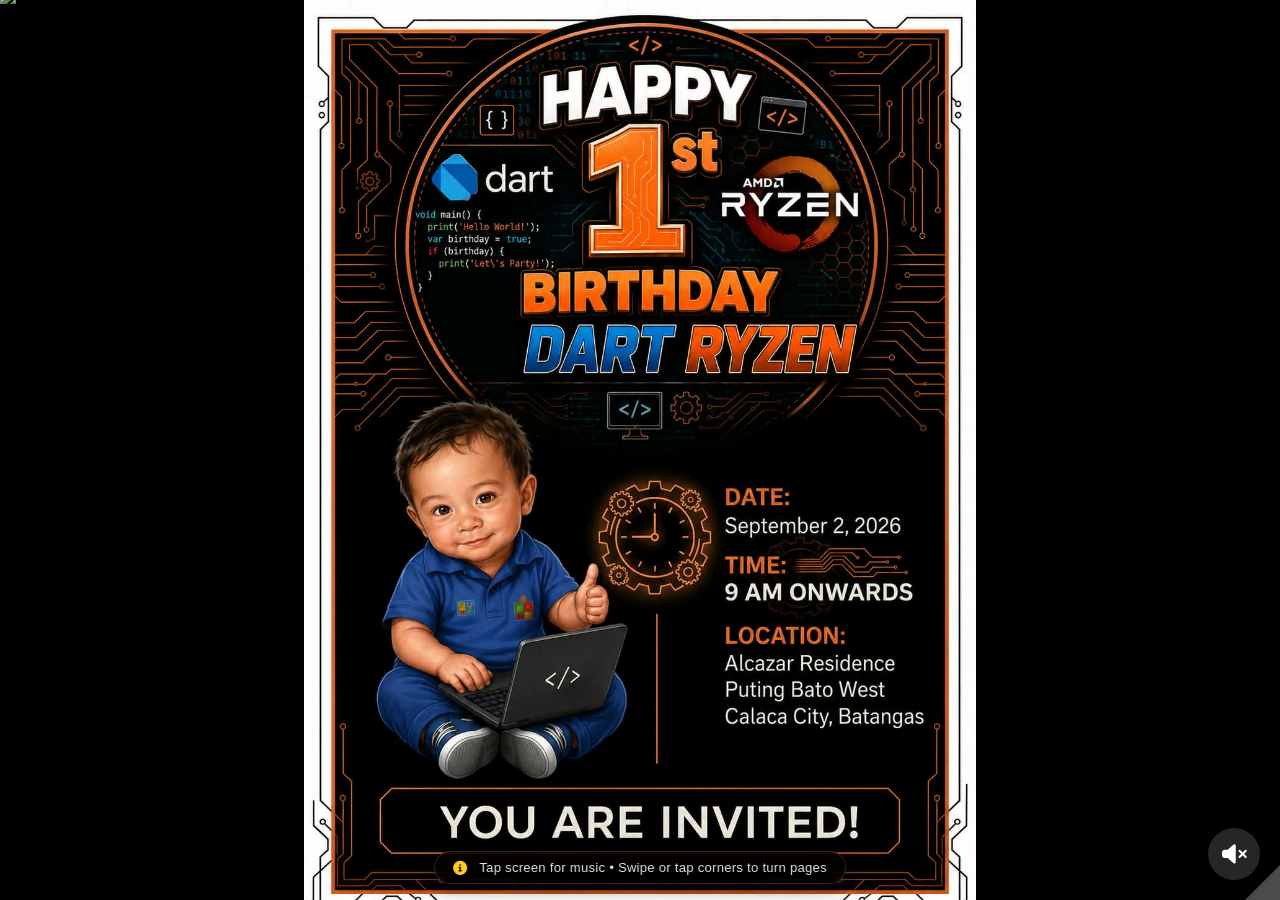
==== quickmenu/digitalInvitation/ryzen-invitation.html @ f144cee1 "Update ryzen-invitation.html" ====
<!DOCTYPE html>
<html lang="en">

<head>

<meta charset="UTF-8">

<meta
    name="viewport"
    content="width=device-width, initial-scale=1.0"
>

<title>Digital Invitation - RhioSoft Technologies</title>

<!-- Font Awesome for Music Icons -->
<link rel="stylesheet" href="https://cdnjs.cloudflare.com/ajax/libs/font-awesome/6.5.1/css/all.min.css">

<style>

/* =========================================================
   GLOBAL
========================================================= */

*{
    margin:0;
    padding:0;
    box-sizing:border-box;
}

html,
body{
    width:100%;
    height:100%;
    overflow:hidden;
    background:#111;

    font-family:
        Arial,
        Helvetica,
        sans-serif;
}


/* =========================================================
   FLIPBOOK
========================================================= */

#book{
    position:fixed;
    top:0;
    left:0;

    width:100vw;
    height:100vh;

    overflow:hidden;
    margin:0;
    padding:0;
}




/* =========================================================
   EVERY PAGE & BORDER CONTAINER
========================================================= */

.page{
    position: relative;
    width:100%;
    height:100%;

    display:flex;

    justify-content:center;
    align-items:center;

    background:#111;

    overflow:hidden;

    user-select:none;
    -webkit-user-select:none;

    padding:0;
}

.page-container{
    position:relative;

    width:100%;
    height:100%;

    background:#000;

    border:none;
    border-radius:0;

    box-shadow:none;

    overflow:hidden;

    display:flex;
    flex-direction:column;

    justify-content:center;
    align-items:center;
}

.page-container img{
    width:100%;
    height:100%;

    object-fit:cover;

    display:block;

    pointer-events:none;

    image-rendering:-webkit-optimize-contrast;
}

/* Page Corner Fold Visual Hint */
.page-container::after {
    content: '';
    position: absolute;
    bottom: 0;
    right: 0;
    width: 0;
    height: 0;
    border-style: solid;
    border-width: 0 0 35px 35px;
    border-color: transparent transparent rgba(255, 255, 255, 0.3) transparent;
    pointer-events: none;
    z-index: 10;
    transition: opacity 0.3s ease;
}

/* Page Logo at the bottom center */
.page-logo {
    position: absolute;
    bottom: 12px;
    left: 50%;
    transform: translateX(-50%);
    
    height: 24px;
    width: auto;
    object-fit: contain !important;
    
    z-index: 5;
    pointer-events: none;
    opacity: 0.85;
}

/* Page Number Badge */
.page-number{
    position:absolute;

    bottom:12px;
    right:16px;

    font-size:12px;
    font-weight:bold;

    color:#444;

    background:rgba(255,255,255,.85);

    padding:3px 8px;

    border-radius:12px;
    border:1px solid rgba(0,0,0,.1);

    z-index:5;

    pointer-events:none;

    margin-bottom:8vh;
}


/* =========================================================
   PAGE CONTENT
========================================================= */

.page-content{
    width:100%;
    height:100%;

    display:flex;
    flex-direction:column;

    justify-content:center;
    align-items:center;

    padding:
        clamp(20px,5vw,80px);

    text-align:center;
}


/* =========================================================
   COVER
========================================================= */

.page.--cover{
    background:#000;
}

.page.--cover .page-container img{
    object-fit:contain;
}





/* =========================================================
   MUSIC BUTTON
========================================================= */

.music-control{

    position:fixed;

    right:20px;
    bottom:20px;

    width:52px;
    height:52px;

    border:none;

    border-radius:50%;

    display:flex;

    justify-content:center;
    align-items:center;

    background:
        rgba(255,255,255,.15);

    backdrop-filter:
        blur(10px);

    -webkit-backdrop-filter:
        blur(10px);

    color:#fff;

    font-size:22px;

    cursor:pointer;

    z-index:1000000;

    box-shadow:
        0 8px 30px
        rgba(0,0,0,.35);

    transition:
        transform .25s ease,
        background .25s ease;
}


.music-control:hover{

    transform:
        scale(1.1);

    background:
        rgba(255,255,255,.25);
}


/* Music playing animation */

.music-control.playing{

    animation:
        musicPulse 1.5s infinite;
}


@keyframes musicPulse{

    0%{
        box-shadow:
            0 0 0 0
            rgba(255,255,255,.25);
    }

    70%{
        box-shadow:
            0 0 0 12px
            rgba(255,255,255,0);
    }

    100%{
        box-shadow:
            0 0 0 0
            rgba(255,255,255,0);
    }
}


/* =========================================================
   BOTTOM NOTICE BAR
========================================================= */

.bottom-info-note {
    position: fixed;
    bottom: 16px;
    left: 50%;
    transform: translateX(-50%);

    display: flex;
    align-items: center;
    gap: 12px;

    padding: 8px 18px;
    background: rgba(0, 0, 0, 0.7);
    backdrop-filter: blur(8px);
    -webkit-backdrop-filter: blur(8px);

    border: 1px solid rgba(255, 255, 255, 0.15);
    border-radius: 30px;

    color: #fff;
    font-size: 13px;
    letter-spacing: 0.3px;

    z-index: 99999;
    pointer-events: none;
    box-shadow: 0 4px 20px rgba(0, 0, 0, 0.4);
}

.bottom-info-note i {
    color: #ffca28;
    font-size: 14px;
}

.bottom-info-note span {
    opacity: 0.9;
}


/* =========================================================
   TABLET
========================================================= */

@media(max-width:1000px){

    .gallery-grid{

        grid-template-columns:
            repeat(2,1fr);

        gap:18px;
    }


    .gallery-card{

        height:
            clamp(
                220px,
                32vh,
                380px
            );
    }
}


/* =========================================================
   MOBILE
========================================================= */

@media(max-width:600px){

    .music-control{

        width:44px;
        height:44px;

        right:12px;
        bottom:12px;

        font-size:19px;
    }

    .bottom-info-note {
        font-size: 11px;
        padding: 6px 14px;
        bottom: 10px;
        left: 12px;
        transform: none;
        max-width: calc(100% - 70px);
    }

    .page-logo {
        height: 18px;
        bottom: 8px;
    }

}


/* =========================================================
   PREVENT IMAGE DRAG
========================================================= */

img{

    -webkit-user-drag:none;

    user-drag:none;
}

</style>

</head>


<body>


<!-- =======================================================
     BACKGROUND MUSIC
======================================================= -->

<audio
    id="backgroundMusic"
    src="./audio/music.mp3"
    loop
    preload="auto"
></audio>


<!-- =======================================================
     MUSIC CONTROL
========================================================= -->

<button
    class="music-control"
    id="musicControl"
    aria-label="Play background music"
    title="Music"
>
    <i class="fa-solid fa-volume-xmark"></i>
</button>


<!-- =======================================================
     INFO NOTE (BOTTOM BAR)
========================================================= -->

<div class="bottom-info-note">
    <i class="fa-solid fa-circle-info"></i>
    <span>Tap screen for music • Swipe or tap corners to turn pages</span>
</div>


<!-- =======================================================
     FLIPBOOK
======================================================= -->

<div id="book">


    <!-- FRONT COVER -->
    <div class="page --cover" data-density="hard">
        <div class="page-container">
            <img
                src="./img/cover.jpg"
                alt="Magazine Cover"
            >
            <img src="./img/logo.png" alt="Logo" class="page-logo">
        </div>
    </div>


    <!-- PAGE 1 -->
    <div class="page --cover" data-density="soft">
        <div class="page-container">
            <img
                src="./img/p2.jpg"
                alt="Page 1"
            >
            <img src="./img/logo.png" alt="Logo" class="page-logo">
            <span class="page-number">1</span>
        </div>
    </div>


    <!-- PAGE 2 -->
    <div class="page --cover" data-density="soft">
        <div class="page-container">
            <img
                src="./img/p3.jpg"
                alt="Page 2"
            >
            <img src="./img/logo.png" alt="Logo" class="page-logo">
            <span class="page-number">2</span>
        </div>
    </div>


    <!-- PAGE 3 -->
    <div class="page  --cover" data-density="soft">
        <div class="page-container">
            <img
                src="./img/p4.jpg"
                alt="Page 3"
            >
            <img src="./img/logo.png" alt="Logo" class="page-logo">
            <span class="page-number">3</span>
        </div>
    </div>


    <!-- PAGE 4 -->
    <div class="page  --cover" data-density="soft">
        <div class="page-container">
            <img
                src="./img/p5.jpg"
                alt="Page 4"
            >
            <img src="./img/logo.png" alt="Logo" class="page-logo">
            <span class="page-number">4</span>
        </div>
    </div>


    <!-- PAGE 5 -->
    <div class="page  --cover" data-density="soft">
        <div class="page-container">
            <img
                src="./img/p6.jpg"
                alt="Page 5"
            >
            <img src="./img/logo.png" alt="Logo" class="page-logo">
            <span class="page-number">5</span>
        </div>
    </div>


    <!-- PAGE 6 -->
    <div class="page  --cover" data-density="soft">
        <div class="page-container">
            <img
                src="./img/p7.jpg"
                alt="Page 6"
            >
            <img src="./img/logo.png" alt="Logo" class="page-logo">
            <span class="page-number">6</span>
        </div>
    </div>


    <!-- PAGE 7 -->
    <div class="page  --cover" data-density="soft">
        <div class="page-container">
            <img
                src="./img/p8.jpg"
                alt="Page 7"
            >
            <img src="./img/logo.png" alt="Logo" class="page-logo">
            <span class="page-number">7</span>
        </div>
    </div>


    <!-- PAGE 8 -->
    <div class="page  --cover" data-density="soft">
        <div class="page-container">
            <img
                src="./img/p9.jpg"
                alt="Page 8"
            >
            <img src="./img/logo.png" alt="Logo" class="page-logo">
            <span class="page-number">8</span>
        </div>
    </div>


    <!-- PAGE 9 -->
    <div class="page  --cover" data-density="soft">
        <div class="page-container">
            <img
                src="./img/p10.jpg"
                alt="Page 9"
            >
            <img src="./img/logo.png" alt="Logo" class="page-logo">
            <span class="page-number">9</span>
        </div>
    </div>


    <!-- PAGE 10 -->
    <div class="page  --cover" data-density="soft">
        <div class="page-container">
            <img
                src="./img/p11.jpg"
                alt="Page 10"
            >
            <img src="./img/logo.png" alt="Logo" class="page-logo">
            <span class="page-number">10</span>
        </div>
    </div>


    <!-- PAGE 11 -->
    <div class="page --cover" data-density="soft">
        <div class="page-container">
            <img
                src="./img/p12.jpg"
                alt="Page 11"
            >
            <img src="./img/logo.png" alt="Logo" class="page-logo">
            <span class="page-number">11</span>
        </div>
    </div>


    <!-- BACK COVER -->
    <div class="page --cover" data-density="hard">
        <div class="page-container">
            <img
                src="./img/1stpage.jpg"
                alt="Back Cover"
            >
            <img src="./img/logo.png" alt="Logo" class="page-logo">
        </div>
    </div>


</div>







<!-- =======================================================
     PAGE FLIP LIBRARY
======================================================= -->

<script src="https://cdn.jsdelivr.net/npm/page-flip/dist/js/page-flip.browser.min.js"></script>


<script>

/* =========================================================
   BACKGROUND MUSIC
========================================================= */

const backgroundMusic =
    document.getElementById(
        "backgroundMusic"
    );


const musicControl =
    document.getElementById(
        "musicControl"
    );


let musicPlaying = false;


/* =========================================================
   START MUSIC
========================================================= */

function startMusic(){

    backgroundMusic.volume = 0.35;

    backgroundMusic.play()
        .then(() => {

            musicPlaying = true;

            musicControl.innerHTML = '<i class="fa-solid fa-volume-high"></i>';

            musicControl.classList.add(
                "playing"
            );

        })
        .catch(() => {

            /*
                Browser blocked autoplay.
                Music will start after the
                next user interaction.
            */

        });

}


/* =========================================================
   STOP MUSIC
========================================================= */

function stopMusic(){

    backgroundMusic.pause();

    musicPlaying = false;

    musicControl.innerHTML = '<i class="fa-solid fa-volume-xmark"></i>';

    musicControl.classList.remove(
        "playing"
    );

}


/* =========================================================
   TOGGLE MUSIC (PLAY / MUTE)
========================================================= */

function toggleMusic(){

    if(musicPlaying){

        stopMusic();

    }
    else{

        startMusic();

    }

}


/* =========================================================
   MUSIC BUTTON
========================================================= */

musicControl.addEventListener(

    "click",

    function(event){

        event.preventDefault();

        event.stopPropagation();


        toggleMusic();

    }

);


/* =========================================================
   SCREEN TAP TO PLAY / MUTE MUSIC
========================================================= */

document.addEventListener(

    "click",

    function(event){

        /* Don't trigger if user clicked directly on the music button */
        if(musicControl.contains(event.target)){

            return;

        }


        toggleMusic();

    }

);


/* =========================================================
   INITIALIZE FLIPBOOK
========================================================= */

const bookElement =
    document.getElementById(
        "book"
    );


const pages =
    document.querySelectorAll(
        ".page"
    );


const pageFlip =
    new St.PageFlip(

        bookElement,

        {

            width: window.innerWidth,

            height: window.innerHeight,

            size:"stretch",

            minWidth:280,

            maxWidth:2500,

            minHeight:400,

            maxHeight:3500,

            showCover:true,

            drawShadow:true,

            showPageCorners:true,

            flippingTime:600,

            usePortrait:true,

            mobileScrollSupport:false,

            useMouseEvents:true,

            swipeDistance:30,

            startPage:0,

            startZIndex:10,

            autoSize:true

        }

    );


/* =========================================================
   LOAD PAGES
========================================================= */

pageFlip.loadFromHTML(pages);


/* =========================================================
   AUTO FLIP & MUSIC AUTO-PLAY ON FIRST FLIP
========================================================= */

let autoFlip = true;
let isFlipping = false;

const AUTO_TIME = 5000;

pageFlip.on('flip', (e) => {
    isFlipping = true;

    // Start background music on the very first page flip if not playing
    if (!musicPlaying) {
        startMusic();
    }
});

pageFlip.on('changeState', (e) => {
    if (e.data === 'read') {
        isFlipping = false;
    }
});


setInterval(

    () => {

        if(!autoFlip || isFlipping){

            return;

        }


        const current =
            pageFlip.getCurrentPageIndex();


        const total =
            pageFlip.getPageCount();


        if(
            current <
            total - 1
        ){

            pageFlip.flipNext();

        }
        else{

            pageFlip.turnToPage(0);

        }

    },

    AUTO_TIME

);


/* =========================================================
   RESIZE
========================================================= */

window.addEventListener(

    "resize",

    function(){

        pageFlip.update();

    }

);

</script>


</body>
</html>
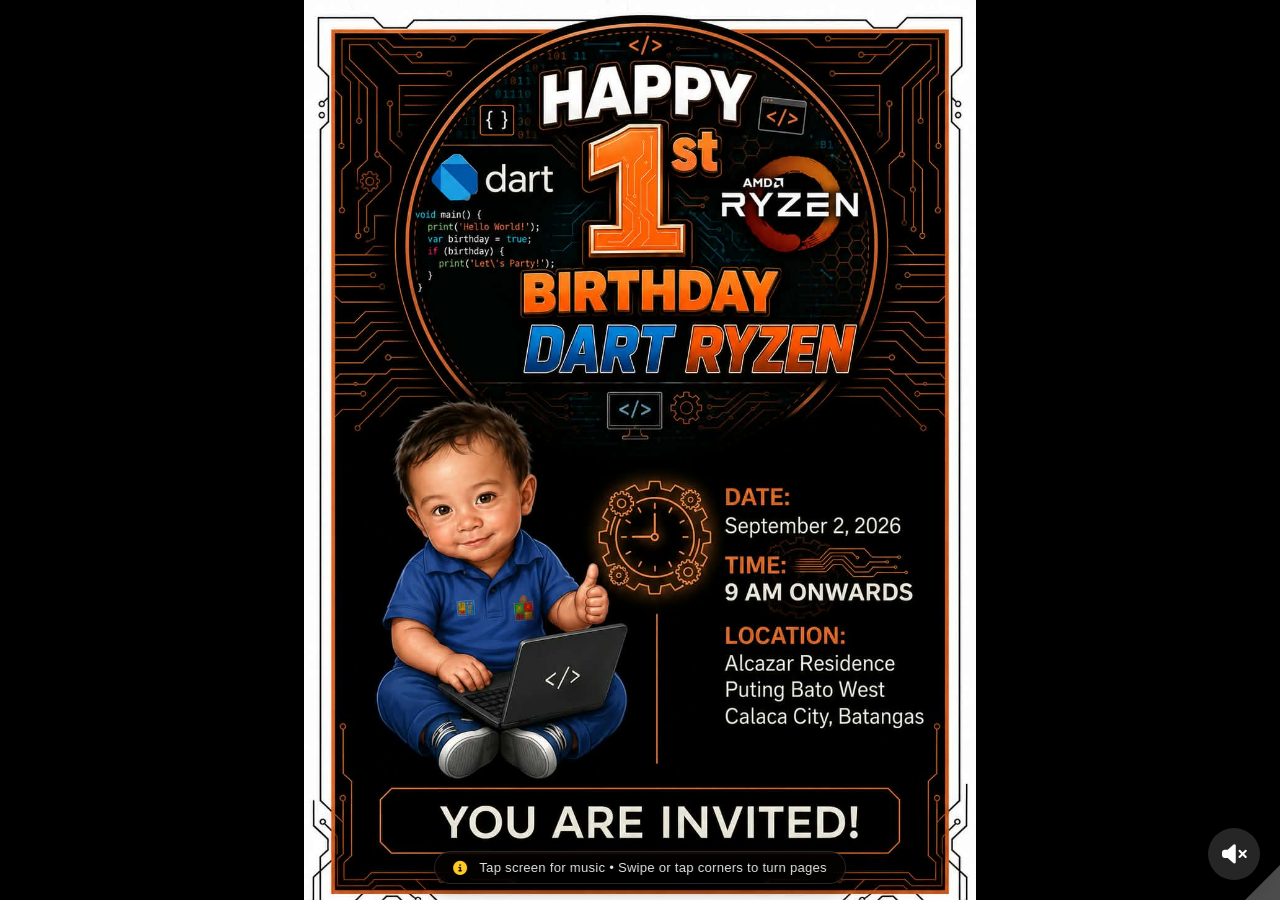
==== commit 9e92198e: "Update ryzen-invitation.html" ====
--- a/quickmenu/digitalInvitation/ryzen-invitation.html
+++ b/quickmenu/digitalInvitation/ryzen-invitation.html
@@ -478,7 +478,7 @@
                 src="./img/cover.jpg"
                 alt="Magazine Cover"
             >
-            <img src="./img/logo.png" alt="Logo" class="page-logo">
+            
         </div>
     </div>
 
@@ -490,7 +490,7 @@
                 src="./img/p2.jpg"
                 alt="Page 1"
             >
-            <img src="./img/logo.png" alt="Logo" class="page-logo">
+            
             <span class="page-number">1</span>
         </div>
     </div>
@@ -503,7 +503,7 @@
                 src="./img/p3.jpg"
                 alt="Page 2"
             >
-            <img src="./img/logo.png" alt="Logo" class="page-logo">
+            
             <span class="page-number">2</span>
         </div>
     </div>
@@ -516,7 +516,7 @@
                 src="./img/p4.jpg"
                 alt="Page 3"
             >
-            <img src="./img/logo.png" alt="Logo" class="page-logo">
+            
             <span class="page-number">3</span>
         </div>
     </div>
@@ -529,7 +529,7 @@
                 src="./img/p5.jpg"
                 alt="Page 4"
             >
-            <img src="./img/logo.png" alt="Logo" class="page-logo">
+            
             <span class="page-number">4</span>
         </div>
     </div>
@@ -542,7 +542,7 @@
                 src="./img/p6.jpg"
                 alt="Page 5"
             >
-            <img src="./img/logo.png" alt="Logo" class="page-logo">
+            
             <span class="page-number">5</span>
         </div>
     </div>
@@ -555,7 +555,7 @@
                 src="./img/p7.jpg"
                 alt="Page 6"
             >
-            <img src="./img/logo.png" alt="Logo" class="page-logo">
+            
             <span class="page-number">6</span>
         </div>
     </div>
@@ -568,7 +568,7 @@
                 src="./img/p8.jpg"
                 alt="Page 7"
             >
-            <img src="./img/logo.png" alt="Logo" class="page-logo">
+            
             <span class="page-number">7</span>
         </div>
     </div>
@@ -581,7 +581,7 @@
                 src="./img/p9.jpg"
                 alt="Page 8"
             >
-            <img src="./img/logo.png" alt="Logo" class="page-logo">
+            
             <span class="page-number">8</span>
         </div>
     </div>
@@ -594,7 +594,7 @@
                 src="./img/p10.jpg"
                 alt="Page 9"
             >
-            <img src="./img/logo.png" alt="Logo" class="page-logo">
+            
             <span class="page-number">9</span>
         </div>
     </div>
@@ -607,7 +607,7 @@
                 src="./img/p11.jpg"
                 alt="Page 10"
             >
-            <img src="./img/logo.png" alt="Logo" class="page-logo">
+            
             <span class="page-number">10</span>
         </div>
     </div>
@@ -620,7 +620,7 @@
                 src="./img/p12.jpg"
                 alt="Page 11"
             >
-            <img src="./img/logo.png" alt="Logo" class="page-logo">
+            
             <span class="page-number">11</span>
         </div>
     </div>
@@ -633,7 +633,7 @@
                 src="./img/1stpage.jpg"
                 alt="Back Cover"
             >
-            <img src="./img/logo.png" alt="Logo" class="page-logo">
+            
         </div>
     </div>
 
